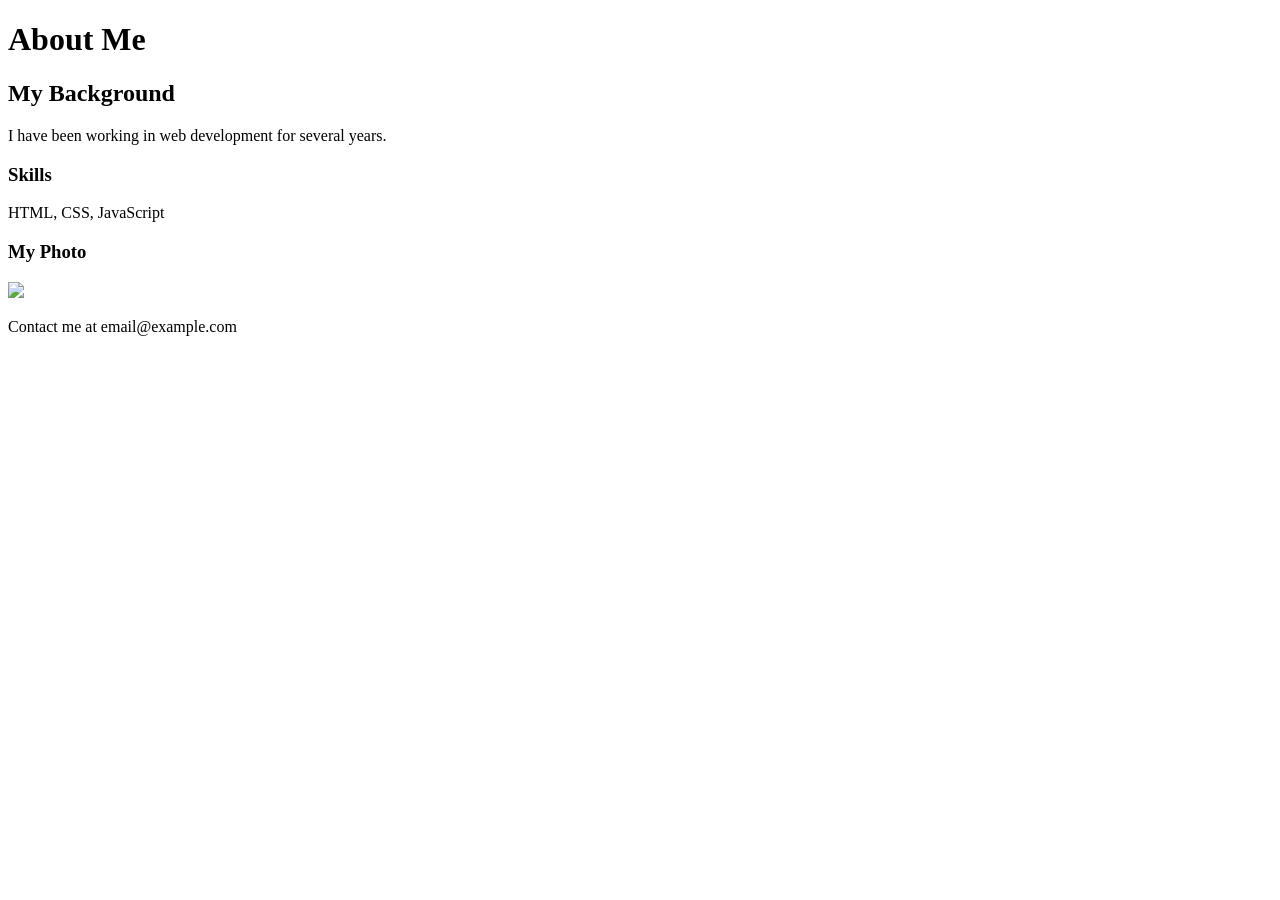
==== about.html @ 6e161ec9 "Initial commit" ====
<!DOCTYPE html>
<html>
<head>
    <title>About</title>
    <link rel="stylesheet" href="css/styles.css">
</head>
<body>
    <div class="header">
        <h1>About Me</h1>
    </div>
    
    <div>
        <h2>My Background</h2>
        <p>I have been working in web development for several years.</p>
        
        <h3>Skills</h3>
        <!-- Table should be here but is missing -->
        <p>HTML, CSS, JavaScript</p>
    </div>
    
    <div>
        <h3>My Photo</h3>
        <img src="images/profile.jpg">
    </div>
    
    <div class="footer">
        <p>Contact me at email@example.com</p>
    </div>
</body>
</html>
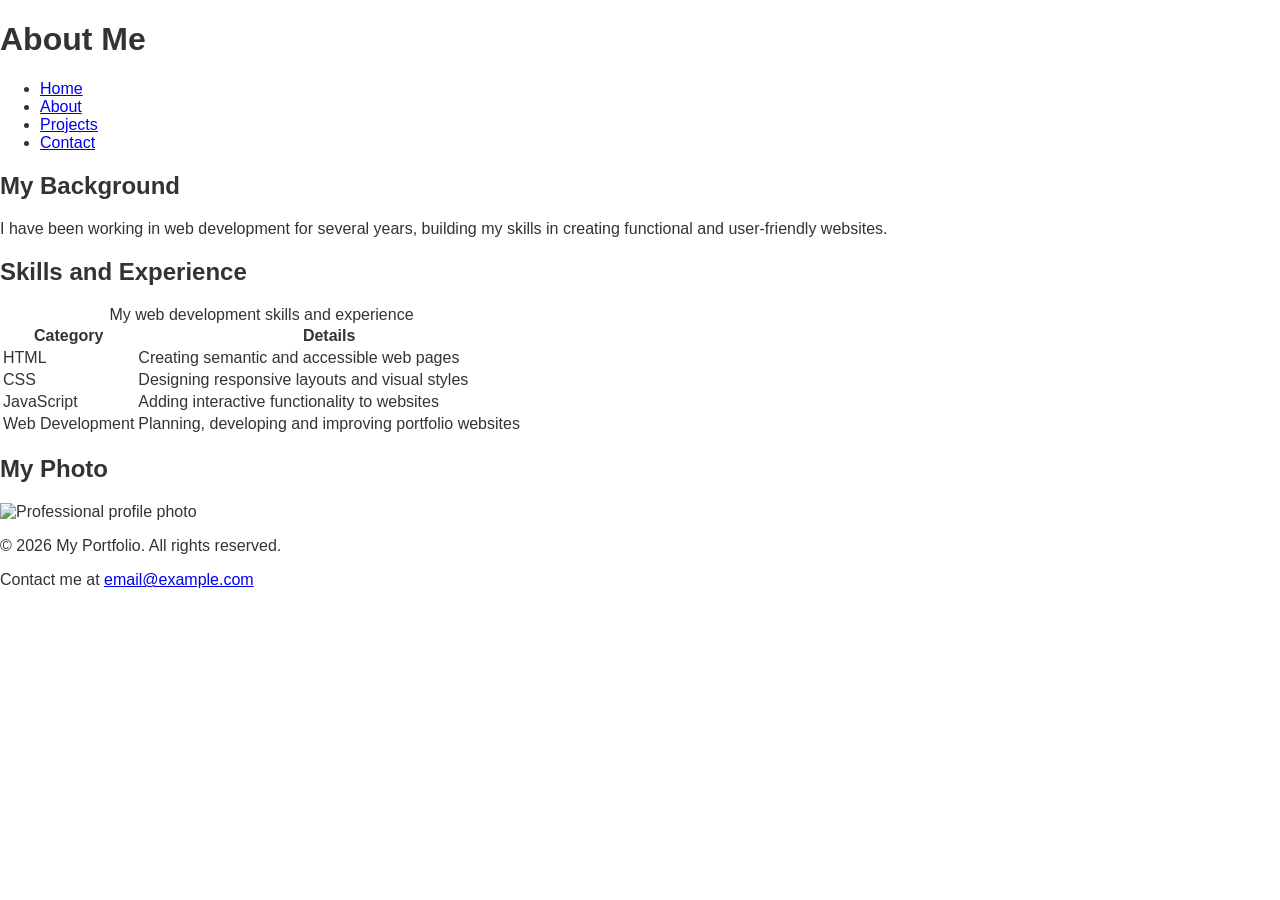
==== commit c34ce624: "Fix about page structure and add skills table" ====
--- a/about.html
+++ b/about.html
@@ -1,30 +1,83 @@
 <!DOCTYPE html>
-<html>
+<html lang="en">
 <head>
-    <title>About</title>
-    <link rel="stylesheet" href="css/styles.css">
+<meta charset="UTF-8">
+<meta name="viewport" content="width=device-width, initial-scale=1.0">
+<meta name="description" content="Learn more about my background, skills and experience in web development.">
+<title>About Me | My Portfolio</title>
+<link rel="stylesheet" href="styles.css">
 </head>
+
 <body>
-    <div class="header">
-        <h1>About Me</h1>
-    </div>
-    
-    <div>
-        <h2>My Background</h2>
-        <p>I have been working in web development for several years.</p>
-        
-        <h3>Skills</h3>
-        <!-- Table should be here but is missing -->
-        <p>HTML, CSS, JavaScript</p>
-    </div>
-    
-    <div>
-        <h3>My Photo</h3>
-        <img src="images/profile.jpg">
-    </div>
-    
-    <div class="footer">
-        <p>Contact me at email@example.com</p>
-    </div>
+<header class="site-header">
+<h1>About Me</h1>
+
+<nav aria-label="Main navigation">
+<ul>
+<li><a href="index.html">Home</a></li>
+<li><a href="about.html">About</a></li>
+<li><a href="projects.html">Projects</a></li>
+<li><a href="contact.html">Contact</a></li>
+</ul>
+</nav>
+</header>
+
+<main>
+<section class="about-section" aria-labelledby="background-heading">
+<h2 id="background-heading">My Background</h2>
+<p>
+I have been working in web development for several years,
+building my skills in creating functional and user-friendly websites.
+</p>
+</section>
+
+<section class="skills-section" aria-labelledby="skills-heading">
+<h2 id="skills-heading">Skills and Experience</h2>
+
+<table>
+<caption>My web development skills and experience</caption>
+<thead>
+<tr>
+<th scope="col">Category</th>
+<th scope="col">Details</th>
+</tr>
+</thead>
+<tbody>
+<tr>
+<td>HTML</td>
+<td>Creating semantic and accessible web pages</td>
+</tr>
+<tr>
+<td>CSS</td>
+<td>Designing responsive layouts and visual styles</td>
+</tr>
+<tr>
+<td>JavaScript</td>
+<td>Adding interactive functionality to websites</td>
+</tr>
+<tr>
+<td>Web Development</td>
+<td>Planning, developing and improving portfolio websites</td>
+</tr>
+</tbody>
+</table>
+</section>
+
+<section class="photo-section" aria-labelledby="photo-heading">
+<h2 id="photo-heading">My Photo</h2>
+<img
+src="images/profile.jpg"
+alt="Professional profile photo"
+>
+</section>
+</main>
+
+<footer class="site-footer">
+<p>&copy; 2026 My Portfolio. All rights reserved.</p>
+<p>
+Contact me at
+<a href="mailto:email@example.com">email@example.com</a>
+</p>
+</footer>
 </body>
 </html>
--- a/styles.css
+++ b/styles.css
@@ -0,0 +1,65 @@
+/* Basic styles with errors and omissions */
+
+body {
+    font-family: Arial;
+    margin: 0;
+    padding: 0;
+    color: #333;
+}
+
+.header {
+    background-color: #222;
+    color: white;
+    padding: 20px;
+    /* Missing: proper alignment */
+}
+
+.header h1 {
+    margin: 0;
+}
+
+/* Navigation styling missing completely */
+
+.hero {
+    padding: 50px;
+    background-color: lightblue;
+    /* Poor colour contrast */
+}
+
+.hero h2 {
+    font-size: 36px;
+}
+
+.hero img {
+    width: 100%;
+    /* Missing: alt text handled in HTML, but sizing issues here */
+}
+
+/* Missing: Only using 2-3 selector types, need 5+ */
+/* Missing: Pseudo-classes not used */
+/* Missing: Combination selectors not used */
+
+.intro {
+    padding: 30px;
+}
+
+/* Form styling incomplete */
+form input {
+    display: block;
+    margin: 10px 0;
+}
+
+/* Missing: Box model demonstration (margin, padding, border) */
+/* Missing: Block vs inline elements styling */
+/* Missing: Text and colour styling variety */
+/* Missing: Table styling */
+
+.footer {
+    background-color: gray;
+    color: white;
+    padding: 20px;
+    /* Wrong alignment */
+    text-align: left;
+}
+
+/* Code quality issues: inconsistent spacing, poor naming, no comments */
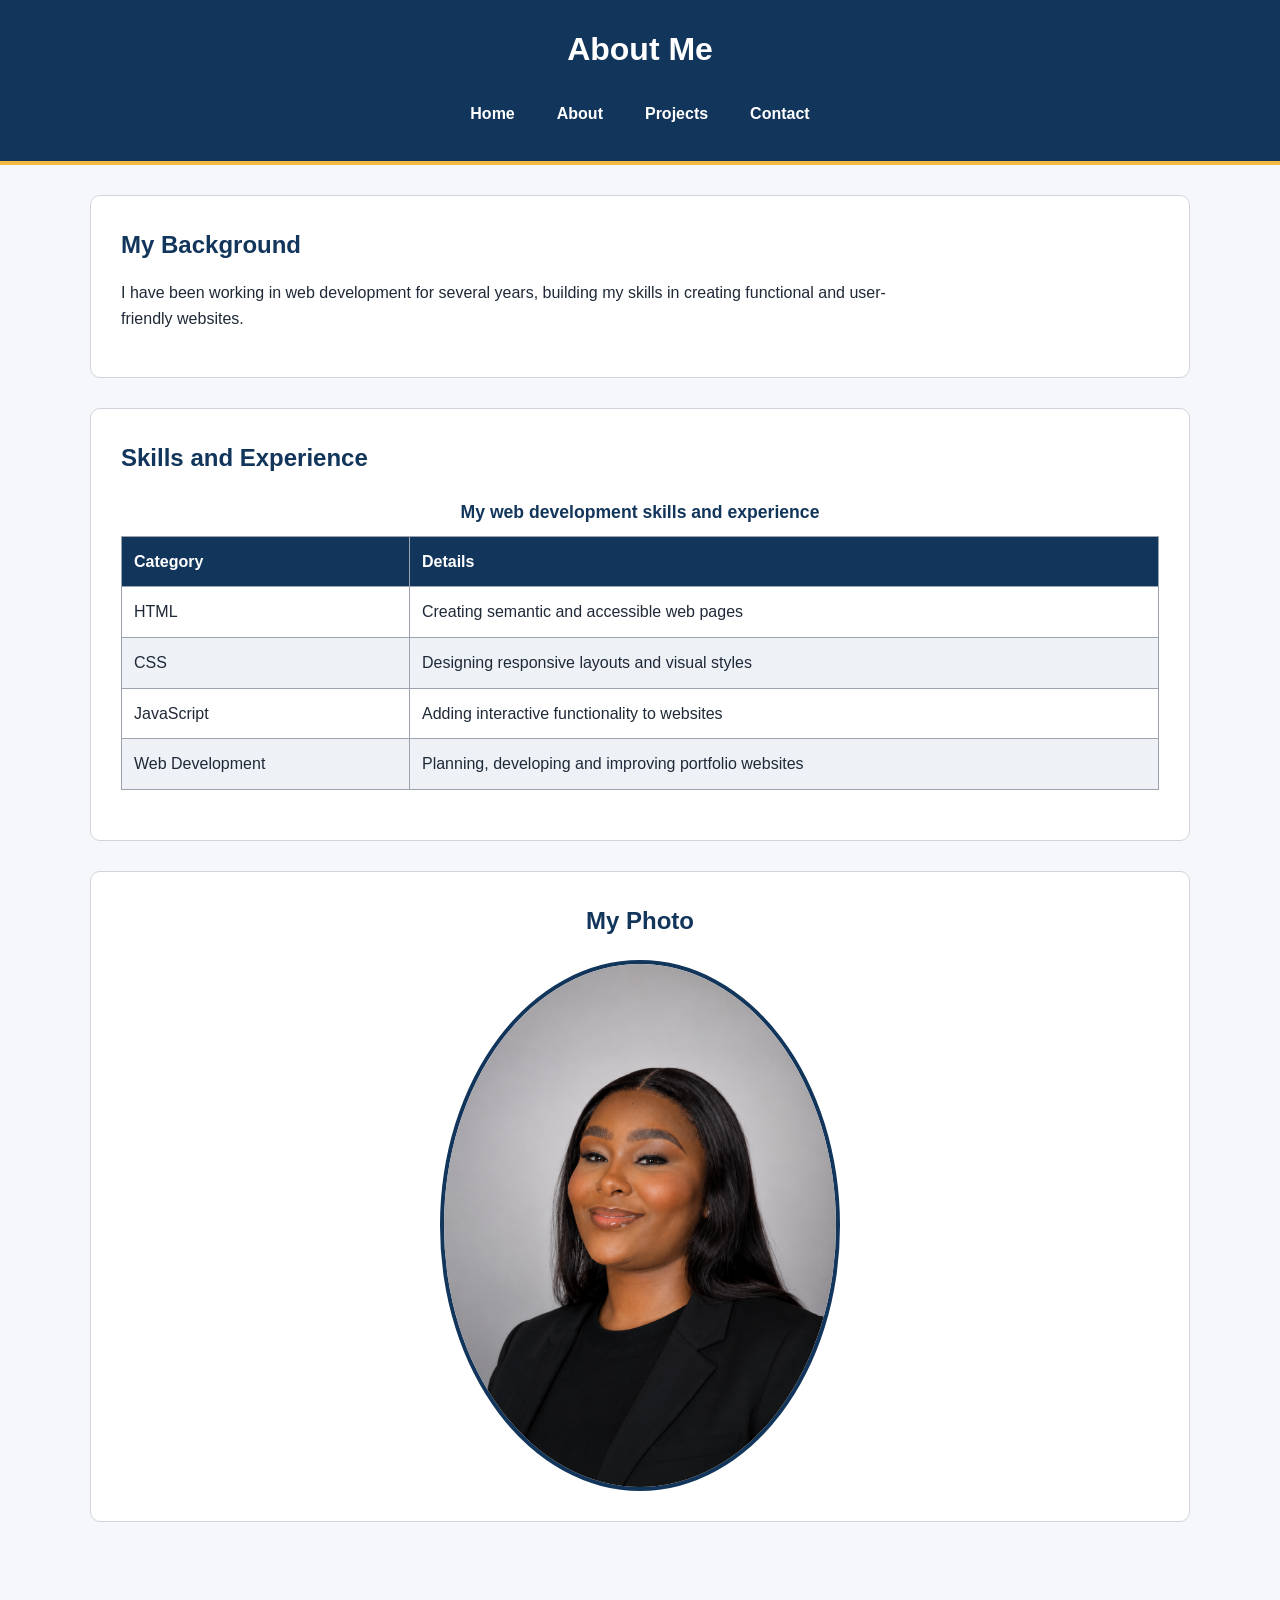
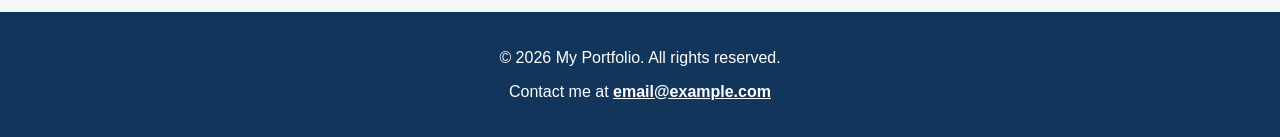
==== commit a2530ae2: "Fix profile image path" ====
--- a/about.html
+++ b/about.html
@@ -66,7 +66,7 @@
 <section class="photo-section" aria-labelledby="photo-heading">
 <h2 id="photo-heading">My Photo</h2>
 <img
-src="images/profile.jpg"
+src="images/profile.png"
 alt="Professional profile photo"
 >
 </section>
--- a/styles.css
+++ b/styles.css
@@ -1,65 +1,383 @@
-/* Basic styles with errors and omissions */
+/* =========================================
+Global styles
+========================================= */
+
+* {
+box-sizing: border-box;
+}
+
+html {
+scroll-behavior: smooth;
+}
 
 body {
-    font-family: Arial;
-    margin: 0;
-    padding: 0;
-    color: #333;
-}
-
-.header {
-    background-color: #222;
-    color: white;
-    padding: 20px;
-    /* Missing: proper alignment */
-}
-
-.header h1 {
-    margin: 0;
-}
-
-/* Navigation styling missing completely */
+font-family: Arial, Helvetica, sans-serif;
+margin: 0;
+padding: 0;
+background-color: #f5f7fa;
+color: #1f2937;
+line-height: 1.6;
+}
+
+/* =========================================
+Header and navigation
+========================================= */
+
+.site-header {
+background-color: #12355b;
+color: #ffffff;
+padding: 24px;
+text-align: center;
+border-bottom: 4px solid #f4b942;
+}
+
+.site-header h1 {
+margin: 0 0 16px;
+font-size: 2rem;
+}
+
+nav ul {
+display: flex;
+justify-content: center;
+flex-wrap: wrap;
+gap: 10px;
+list-style: none;
+margin: 0;
+padding: 0;
+}
+
+nav a {
+display: inline-block;
+color: #ffffff;
+text-decoration: none;
+font-weight: bold;
+padding: 10px 16px;
+border-radius: 6px;
+transition: background-color 0.3s ease, color 0.3s ease;
+}
+
+nav a:hover,
+nav a:focus {
+background-color: #f4b942;
+color: #12355b;
+outline: 2px solid #ffffff;
+outline-offset: 2px;
+}
+
+/* =========================================
+Main content and sections
+========================================= */
+
+main {
+width: 90%;
+max-width: 1100px;
+margin: 0 auto;
+padding: 30px 0;
+}
+
+section {
+background-color: #ffffff;
+margin: 0 0 30px;
+padding: 30px;
+border: 1px solid #d1d5db;
+border-radius: 10px;
+}
+
+section h2 {
+color: #12355b;
+margin-top: 0;
+margin-bottom: 15px;
+}
+
+section p {
+max-width: 800px;
+}
+
+/* =========================================
+Homepage hero section
+========================================= */
 
 .hero {
-    padding: 50px;
-    background-color: lightblue;
-    /* Poor colour contrast */
-}
-
-.hero h2 {
-    font-size: 36px;
+text-align: center;
+background-color: #e8f1f8;
+border-left: 6px solid #12355b;
+}
+
+#hero-heading {
+font-size: 2.5rem;
+margin-bottom: 10px;
+}
+
+.hero p {
+margin: 0 auto 20px;
+font-size: 1.1rem;
 }
 
 .hero img {
-    width: 100%;
-    /* Missing: alt text handled in HTML, but sizing issues here */
-}
-
-/* Missing: Only using 2-3 selector types, need 5+ */
-/* Missing: Pseudo-classes not used */
-/* Missing: Combination selectors not used */
+display: block;
+width: 100%;
+max-width: 800px;
+height: auto;
+margin: 20px auto 0;
+border-radius: 8px;
+border: 2px solid #12355b;
+}
+
+/* =========================================
+Introduction section
+========================================= */
 
 .intro {
-    padding: 30px;
-}
-
-/* Form styling incomplete */
-form input {
-    display: block;
-    margin: 10px 0;
-}
-
-/* Missing: Box model demonstration (margin, padding, border) */
-/* Missing: Block vs inline elements styling */
-/* Missing: Text and colour styling variety */
-/* Missing: Table styling */
-
-.footer {
-    background-color: gray;
-    color: white;
-    padding: 20px;
-    /* Wrong alignment */
-    text-align: left;
-}
-
-/* Code quality issues: inconsistent spacing, poor naming, no comments */
+text-align: center;
+}
+
+.intro p {
+margin-left: auto;
+margin-right: auto;
+}
+
+/* =========================================
+About page photo
+========================================= */
+
+.photo-section {
+text-align: center;
+}
+
+.photo-section img {
+display: block;
+width: 100%;
+max-width: 400px;
+height: auto;
+margin: 20px auto 0;
+border-radius: 50%;
+border: 4px solid #12355b;
+}
+
+/* =========================================
+Skills and experience table
+========================================= */
+
+table {
+width: 100%;
+border-collapse: collapse;
+margin: 20px 0;
+background-color: #ffffff;
+}
+
+caption {
+font-weight: bold;
+font-size: 1.1rem;
+margin-bottom: 10px;
+color: #12355b;
+}
+
+th,
+td {
+border: 1px solid #9ca3af;
+padding: 12px;
+text-align: left;
+}
+
+th {
+background-color: #12355b;
+color: #ffffff;
+}
+
+tbody tr:nth-child(even) {
+background-color: #eef2f7;
+}
+
+tbody tr:hover {
+background-color: #dbeafe;
+}
+
+/* =========================================
+Project sections
+========================================= */
+
+.projects-section {
+text-align: center;
+}
+
+.projects-section article {
+margin-bottom: 25px;
+padding: 20px;
+border: 1px solid #d1d5db;
+border-radius: 8px;
+background-color: #f8fafc;
+}
+
+.projects-section article:last-child {
+margin-bottom: 0;
+}
+
+.projects-section img {
+display: block;
+width: 100%;
+max-width: 600px;
+height: auto;
+margin: 15px auto;
+border-radius: 8px;
+}
+
+/* =========================================
+Contact form
+========================================= */
+
+form {
+max-width: 750px;
+margin: 0 auto;
+}
+
+.form-group,
+.radio-group,
+.checkbox-group {
+margin-bottom: 20px;
+}
+
+label,
+legend {
+display: block;
+font-weight: bold;
+color: #12355b;
+margin-bottom: 8px;
+}
+
+input:not([type="radio"]):not([type="checkbox"]),
+select,
+textarea {
+display: block;
+width: 100%;
+padding: 12px;
+margin: 0;
+border: 2px solid #9ca3af;
+border-radius: 6px;
+background-color: #ffffff;
+color: #1f2937;
+font: inherit;
+}
+
+input:focus,
+select:focus,
+textarea:focus {
+border-color: #12355b;
+outline: 3px solid #bfdbfe;
+}
+
+textarea {
+resize: vertical;
+min-height: 140px;
+}
+
+fieldset {
+margin: 0 0 20px;
+padding: 20px;
+border: 2px solid #d1d5db;
+border-radius: 8px;
+}
+
+.radio-group input[type="radio"],
+.checkbox-group input[type="checkbox"] {
+width: auto;
+margin-right: 8px;
+}
+
+.radio-group label,
+.checkbox-group label {
+display: inline;
+font-weight: normal;
+margin-right: 20px;
+}
+
+button[type="submit"] {
+display: inline-block;
+background-color: #12355b;
+color: #ffffff;
+padding: 12px 24px;
+margin-top: 10px;
+border: 2px solid #12355b;
+border-radius: 6px;
+font: inherit;
+font-weight: bold;
+cursor: pointer;
+transition: background-color 0.3s ease, transform 0.2s ease;
+}
+
+button[type="submit"]:hover,
+button[type="submit"]:focus {
+background-color: #f4b942;
+color: #12355b;
+transform: translateY(-2px);
+}
+
+/* =========================================
+Footer
+========================================= */
+
+.site-footer {
+background-color: #12355b;
+color: #ffffff;
+padding: 25px;
+margin-top: 30px;
+text-align: center;
+}
+
+.site-footer p {
+margin: 8px 0;
+}
+
+.site-footer a {
+color: #ffffff;
+font-weight: bold;
+}
+
+.site-footer a:hover,
+.site-footer a:focus {
+color: #f4b942;
+}
+
+/* =========================================
+Responsive layout
+========================================= */
+
+@media (max-width: 600px) {
+.site-header {
+padding: 18px;
+}
+
+.site-header h1 {
+font-size: 1.6rem;
+}
+
+nav ul {
+flex-direction: column;
+align-items: center;
+}
+
+nav a {
+width: 200px;
+}
+
+main {
+width: 94%;
+padding: 20px 0;
+}
+
+section {
+padding: 20px;
+}
+
+#hero-heading {
+font-size: 2rem;
+}
+
+table {
+font-size: 0.9rem;
+}
+
+th,
+td {
+padding: 8px;
+}
+}
